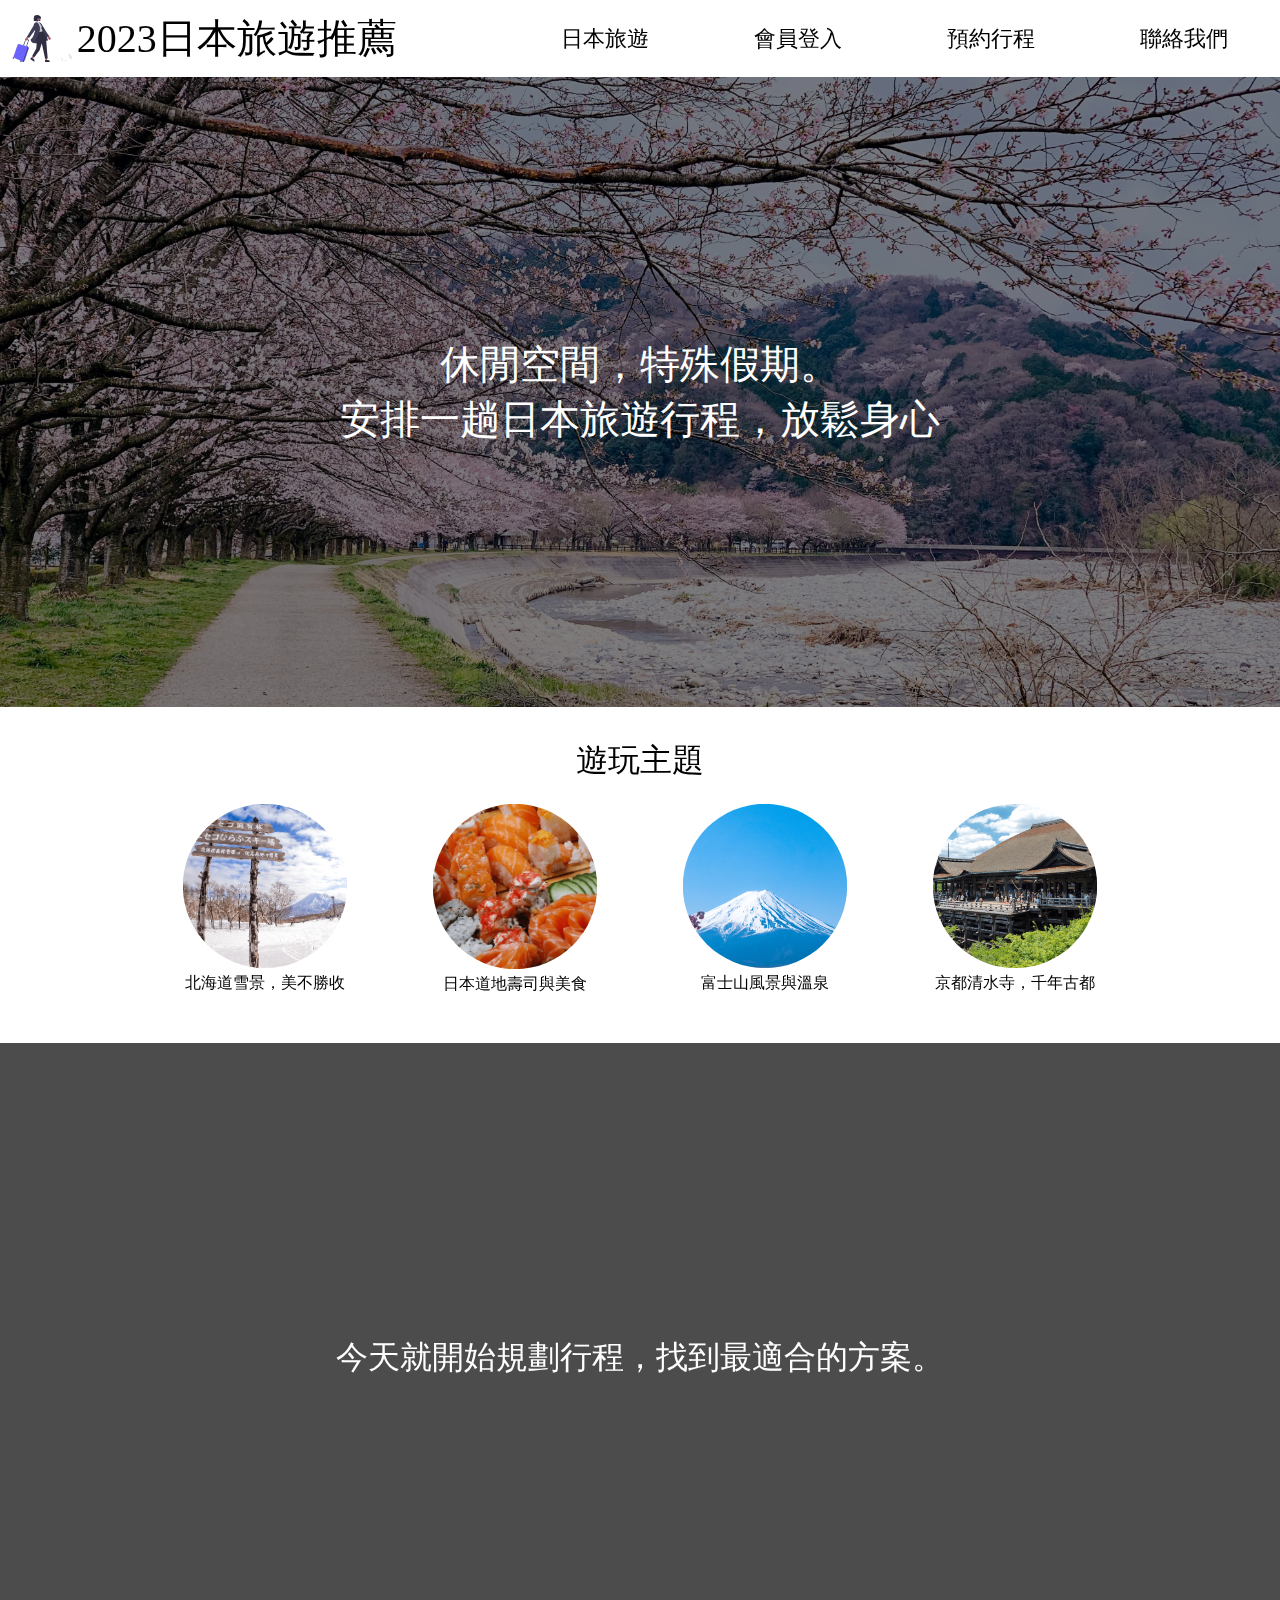
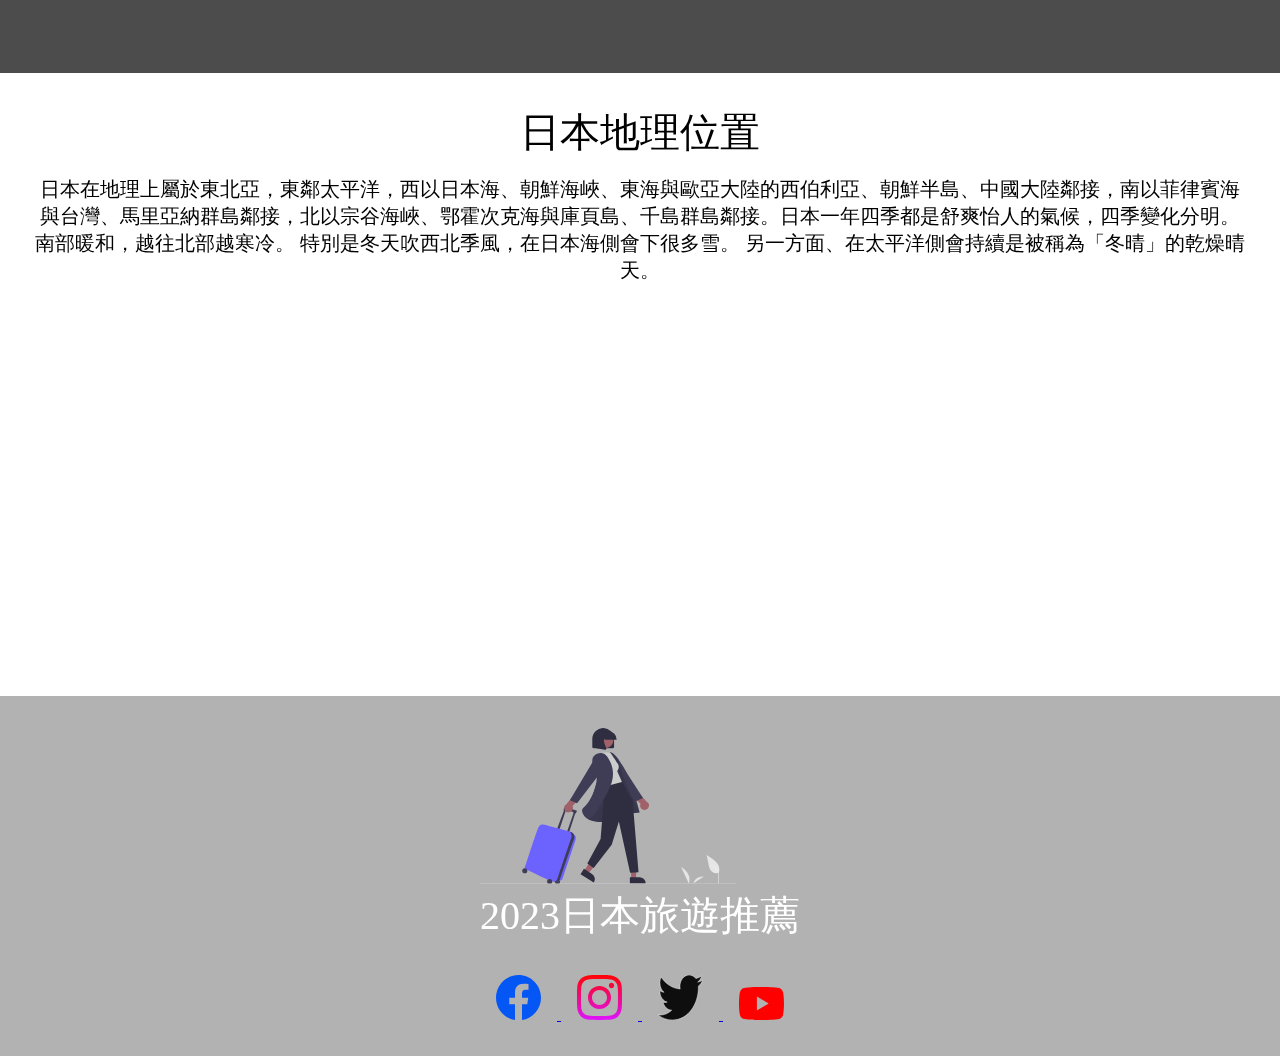
==== 日本旅遊網站/index.html @ 7ee06b42 "日本旅遊介紹網站" ====
<!DOCTYPE html>
<html lang="zh-Hants">
  <head>
    <meta charset="UTF-8" />
    <meta name="viewport" content="width=device-width, initial-scale=1.0" />
    <title>日本旅遊推薦</title>
    <link
      rel="stylesheet"
      href="https://cdnjs.cloudflare.com/ajax/libs/font-awesome/6.4.0/css/all.min.css"
      integrity="sha512-iecdLmaskl7CVkqkXNQ/ZH/XLlvWZOJyj7Yy7tcenmpD1ypASozpmT/E0iPtmFIB46ZmdtAc9eNBvH0H/ZpiBw=="
      crossorigin="anonymous"
      referrerpolicy="no-referrer"
    />
    <link rel="stylesheet" href="./styles/style.css" />
  </head>
  <body>
    <img class="fixed-image" src="./images/富士山2.jpg" alt="fixed-image" />

    <header>
      <section class="logo">
        <img src="./images/網站Logo.svg" alt="ˋ日本旅遊網Logo" />
        <h1>2023日本旅遊推薦</h1>
      </section>
      <nav>
        <ul>
          <li>
            <a href="#"><i class="fa-solid fa-plane"></i> 日本旅遊</a>
          </li>
          <li>
            <a href="#"
              ><i class="fa-solid fa-right-to-bracket"></i> 會員登入</a
            >
          </li>
          <li>
            <a href="#"><i class="fa-solid fa-book"></i> 預約行程</a>
          </li>
          <li>
            <a href="#"><i class="fa-regular fa-address-book"></i> 聯絡我們</a>
          </li>
        </ul>
      </nav>
    </header>
    <main>
      <section class="background-img">
        <div class="filter"></div>
        <h3>休閒空間，特殊假期。<br />安排一趟日本旅遊行程，放鬆身心</h3>
      </section>

      <section class="info-circles">
        <h3>遊玩主題</h3>
        <div class="circles">
          <div class="circle">
            <img src="./images/北海道雪景.jpg" alt="北海道雪景" />
            <p>北海道雪景，美不勝收</p>
          </div>
          <div class="circle">
            <img src="./images/日本壽司.jpg" alt="日本壽司" />
            <p>日本道地壽司與美食</p>
          </div>
          <div class="circle">
            <img src="./images/富士山.jpg" alt="富士山" />
            <p>富士山風景與溫泉</p>
          </div>
          <div class="circle">
            <img src="./images/清水寺.jpg" alt="清水寺" />
            <p>京都清水寺，千年古都</p>
          </div>
        </div>
      </section>

      <section class="empty-container">
        <h3>今天就開始規劃行程，找到最適合的方案。</h3>
      </section>

      <section class="google-map">
        <h3>日本地理位置</h3>
        <p>
          日本在地理上屬於東北亞，東鄰太平洋，西以日本海、朝鮮海峽、東海與歐亞大陸的西伯利亞、朝鮮半島、中國大陸鄰接，南以菲律賓海與台灣、馬里亞納群島鄰接，北以宗谷海峽、鄂霍次克海與庫頁島、千島群島鄰接。日本一年四季都是舒爽怡人的氣候，四季變化分明。
          南部暖和，越往北部越寒冷。
          特別是冬天吹西北季風，在日本海側會下很多雪。
          另一方面、在太平洋側會持續是被稱為「冬晴」的乾燥晴天。
        </p>
        <iframe
          src="https://www.google.com/maps/embed?pb=!1m18!1m12!1m3!1d27826128.869465236!2d115.73740337734606!3d31.640852204280197!2m3!1f0!2f0!3f0!3m2!1i1024!2i768!4f13.1!3m3!1m2!1s0x34674e0fd77f192f%3A0xf54275d47c665244!2z5pel5pys!5e0!3m2!1szh-TW!2stw!4v1687936193692!5m2!1szh-TW!2stw"
          style="border: 0"
          allowfullscreen=""
          loading="lazy"
          referrerpolicy="no-referrer-when-downgrade"
        ></iframe>
      </section>
    </main>

    <footer>
      <section class="logo">
        <img src="./images/網站Logo.svg" alt="logo" />
        <h3>2023日本旅遊推薦</h3>
      </section>

      <section class="links">
        <a href="#">
          <img src="./Icons/facebook.svg" alt="facebook" />
        </a>
        <a href="#">
          <img src="./Icons/instagram.svg" alt="instagram" />
        </a>
        <a href="#">
          <img src="./Icons/twitter.svg" alt="twitter" />
        </a>
        <a href="#">
          <img src="./Icons/youtube.svg" alt="youtube" />
        </a>
      </section>
    </footer>

    <script>
      setInterval(() => {
        let topBackground = document.querySelector("section.background-img");
        if (
          topBackground.style.backgroundImage == 'url("../images/日本櫻花.jpg")'
        ) {
          topBackground.style.backgroundImage = 'url("../images/京都古城.jpg")';
        } else if (
          topBackground.style.backgroundImage == 'url("../images/京都古城.jpg")'
        ) {
          topBackground.style.backgroundImage = 'url("../images/大阪街頭.jpg")';
        } else {
          topBackground.style.backgroundImage = 'url("../images/日本櫻花.jpg")';
        }
      }, 3000);
    </script>
  </body>
</html>
---- 日本旅遊網站/styles/style.css ----
@charset "UTF-8";
* {
  margin: 0;
  padding: 0;
  box-sizing: border-box;
}

h1,
h2,
h3,
h4,
h5,
h6 {
  font-weight: normal;
}

body {
  position: relative;
}
body img.fixed-image {
  min-height: 100vh;
  position: fixed;
  width: 100%;
  z-index: -5;
  bottom: 0;
  left: 0;
}
body header {
  background-color: white;
  display: flex;
  flex-wrap: wrap;
  align-items: center;
}
body header nav {
  flex: 5 1 500px;
}
body header nav ul {
  display: flex;
  list-style-type: none;
  justify-content: space-around;
}
body header nav ul li a {
  color: black;
  text-decoration: none;
  font-size: 1.35rem;
  transition: all 0.2s ease;
  padding-bottom: 0.3rem;
}
body header nav ul li a:hover {
  color: rgba(152, 57, 255, 0.5);
  border-bottom: 3px solid rgba(152, 57, 255, 0.5);
}
body header section.logo {
  flex: 2 1 400px;
  display: flex;
  align-items: center;
}
body header section.logo h1 {
  font-size: 2.5rem;
}
body header section.logo img {
  width: 6vw;
  height: 6vw;
}
body main section.background-img {
  min-height: 70vh;
  background-image: url("../images/日本櫻花.jpg");
  background-size: cover;
  background-position: center;
  transition: all 0.75s ease;
  position: relative;
  z-index: 0;
  display: flex;
  justify-content: center;
  align-items: center;
}
body main section.background-img div.filter {
  background-color: rgba(0, 0, 0, 0.5);
  width: 100%;
  min-height: 70vh;
  position: absolute;
  top: 0;
  left: 0;
  z-index: -1;
}
body main section.background-img h3 {
  color: white;
  font-size: 2.5rem;
  text-align: center;
}
body main section.info-circles {
  background-color: white;
  padding: 2rem 1rem;
}
body main section.info-circles h3 {
  text-align: center;
  font-size: 2rem;
}
body main section.info-circles div.circles {
  display: flex;
  flex-wrap: wrap;
  justify-content: center;
}
body main section.info-circles div.circles div.circle {
  padding: 1rem;
  flex: 0 1 250px;
  display: flex;
  flex-direction: column;
  align-items: center;
}
body main section.info-circles div.circles div.circle img {
  width: 80%;
  border-radius: 50%;
  transition: all 0.1s ease-in;
  padding: 0.3rem;
}
body main section.info-circles div.circles div.circle img:hover {
  border: 3px solid rgba(152, 57, 255, 0.5);
}
body main section.empty-container {
  min-height: 70vh;
  background-color: rgba(0, 0, 0, 0.7);
  display: flex;
  justify-content: center;
  align-items: center;
}
body main section.empty-container h3 {
  font-size: 2rem;
  color: white;
}
body main section.google-map {
  background-color: white;
  padding: 2rem 1rem;
  text-align: center;
}
body main section.google-map h3 {
  font-size: 2.5rem;
}
body main section.google-map p {
  font-size: 1.25rem;
  margin: 1rem;
}
body main section.google-map iframe {
  width: 100%;
  height: 40vh;
}
body footer {
  display: flex;
  padding: 2rem;
  flex-direction: column;
  align-items: center;
  color: white;
  background-color: rgba(0, 0, 0, 0.3);
}
body footer section.logo img {
  width: 20vw;
}
body footer section.logo h3 {
  font-size: 2.5rem;
}
body footer section.links {
  margin-top: 2rem;
}
body footer section.links a img {
  width: 5vh;
  margin: 0rem 1rem;
}

@media screen and (max-width: 700px) {
  body header section.Logo {
    flex-direction: column;
  }
  body header section.Logo img {
    width: 50vw;
    height: 50vw;
  }
  body header nav ul {
    flex-direction: column;
  }
  body header nav ul li {
    padding: 0.5rem 0.25rem;
  }
}/*# sourceMappingURL=style.css.map */
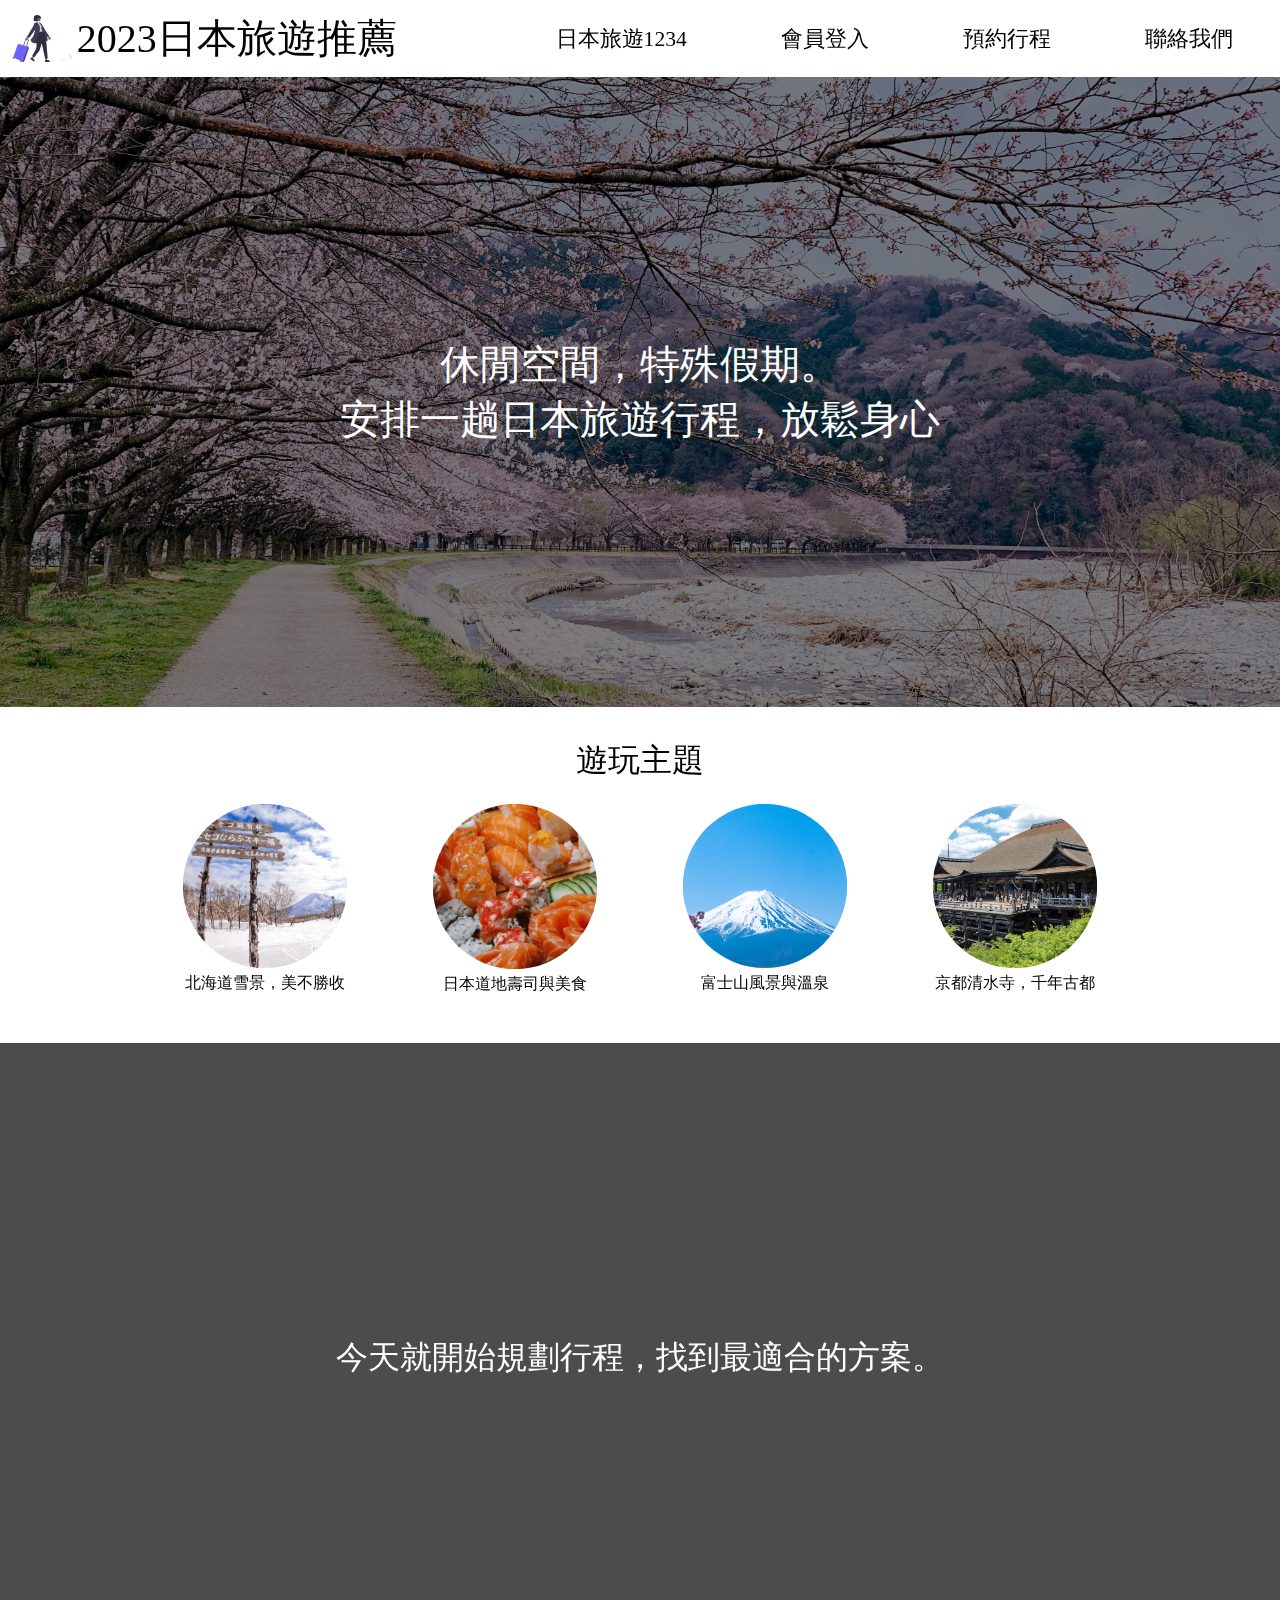
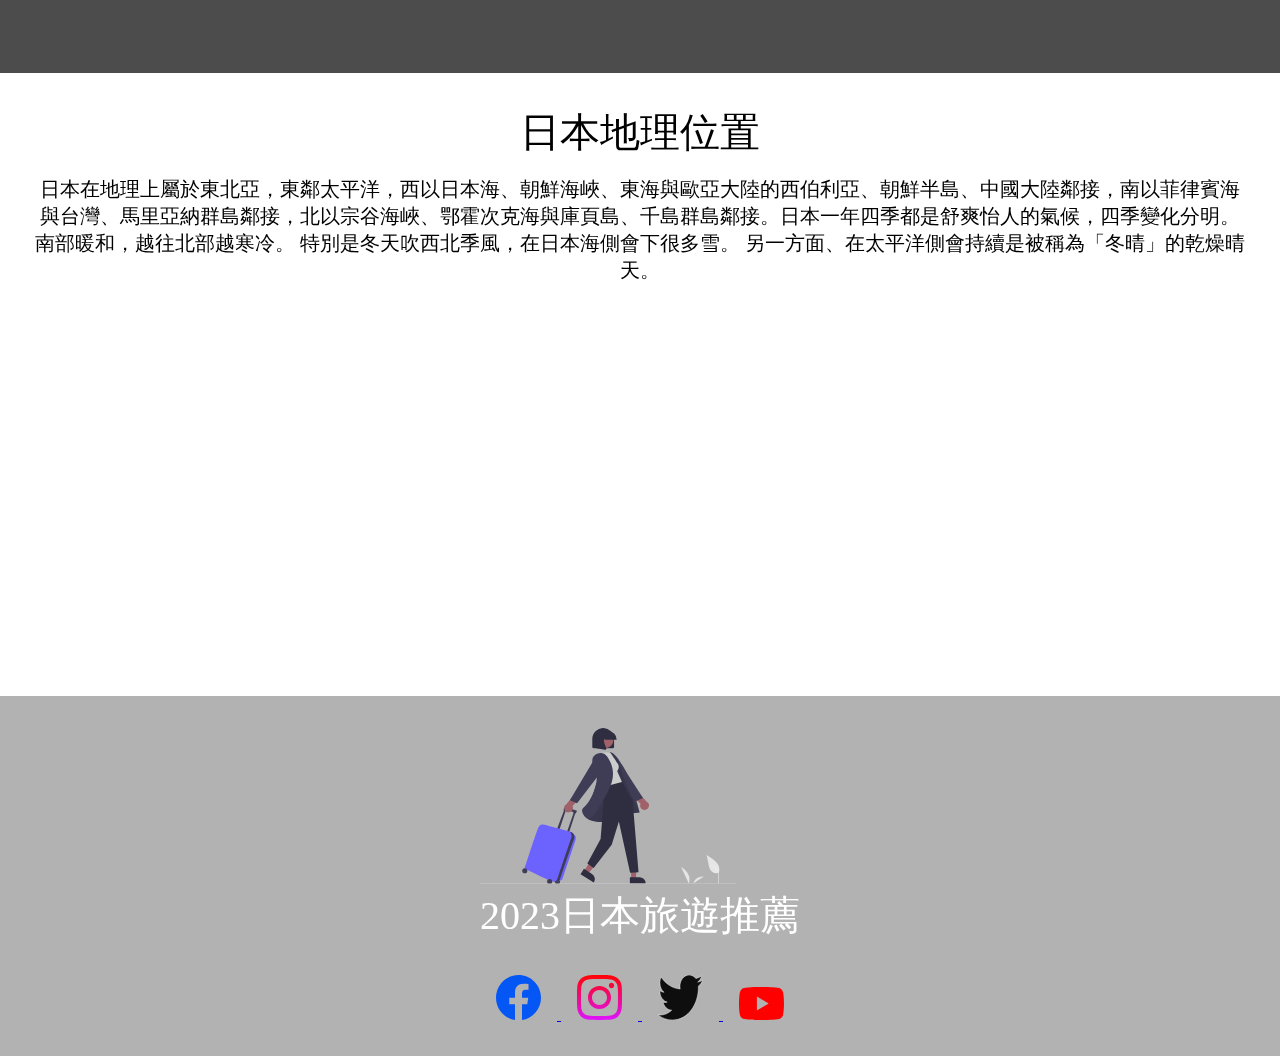
==== commit 4a213a4f: "updated code" ====
--- a/日本旅遊網站/index.html
+++ b/日本旅遊網站/index.html
@@ -24,7 +24,7 @@
       <nav>
         <ul>
           <li>
-            <a href="#"><i class="fa-solid fa-plane"></i> 日本旅遊</a>
+            <a href="#"><i class="fa-solid fa-plane"></i> 日本旅遊1234</a>
           </li>
           <li>
             <a href="#"
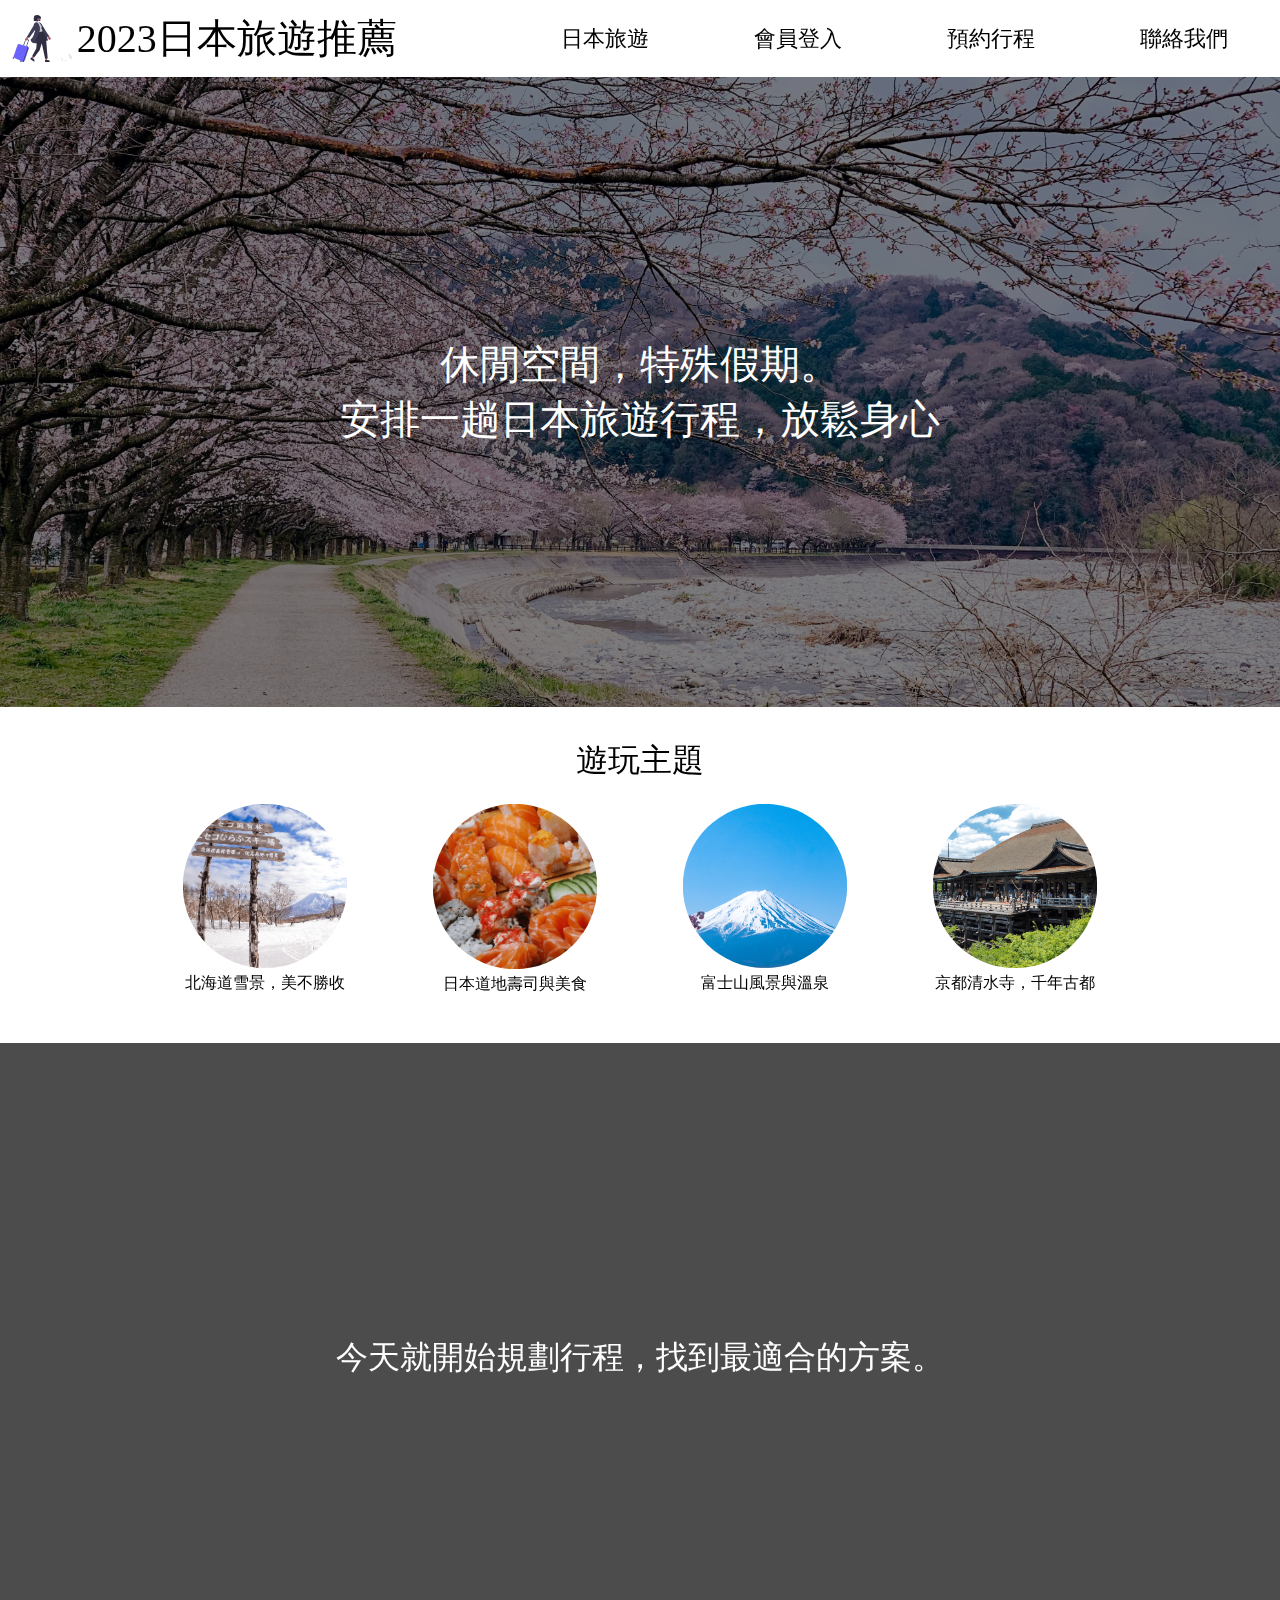
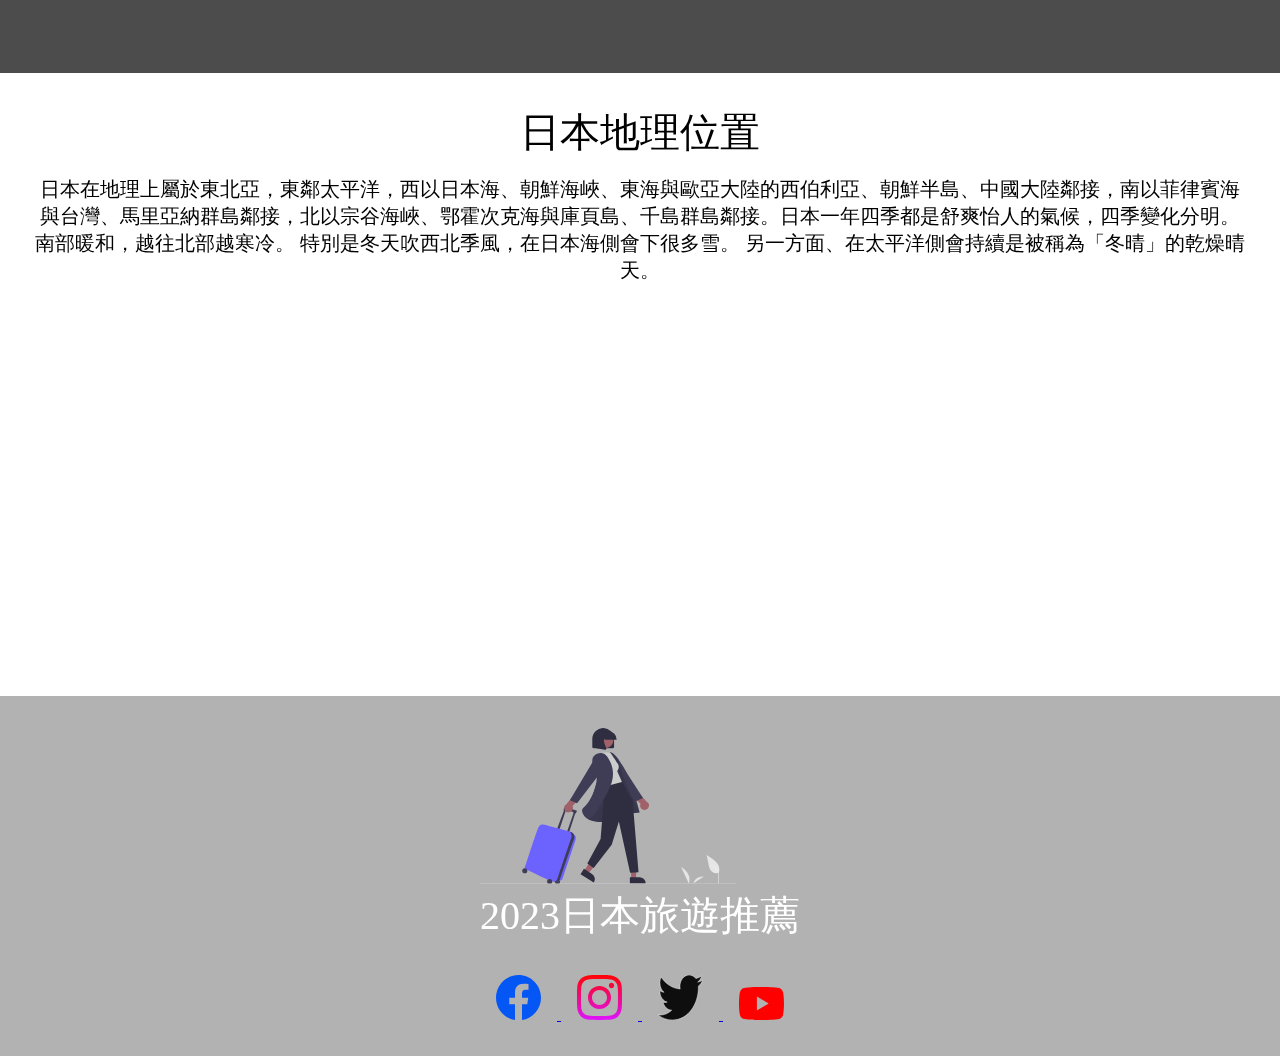
==== commit 2a2cea8b: "updated code" ====
--- a/日本旅遊網站/index.html
+++ b/日本旅遊網站/index.html
@@ -24,7 +24,7 @@
       <nav>
         <ul>
           <li>
-            <a href="#"><i class="fa-solid fa-plane"></i> 日本旅遊1234</a>
+            <a href="#"><i class="fa-solid fa-plane"></i> 日本旅遊</a>
           </li>
           <li>
             <a href="#"
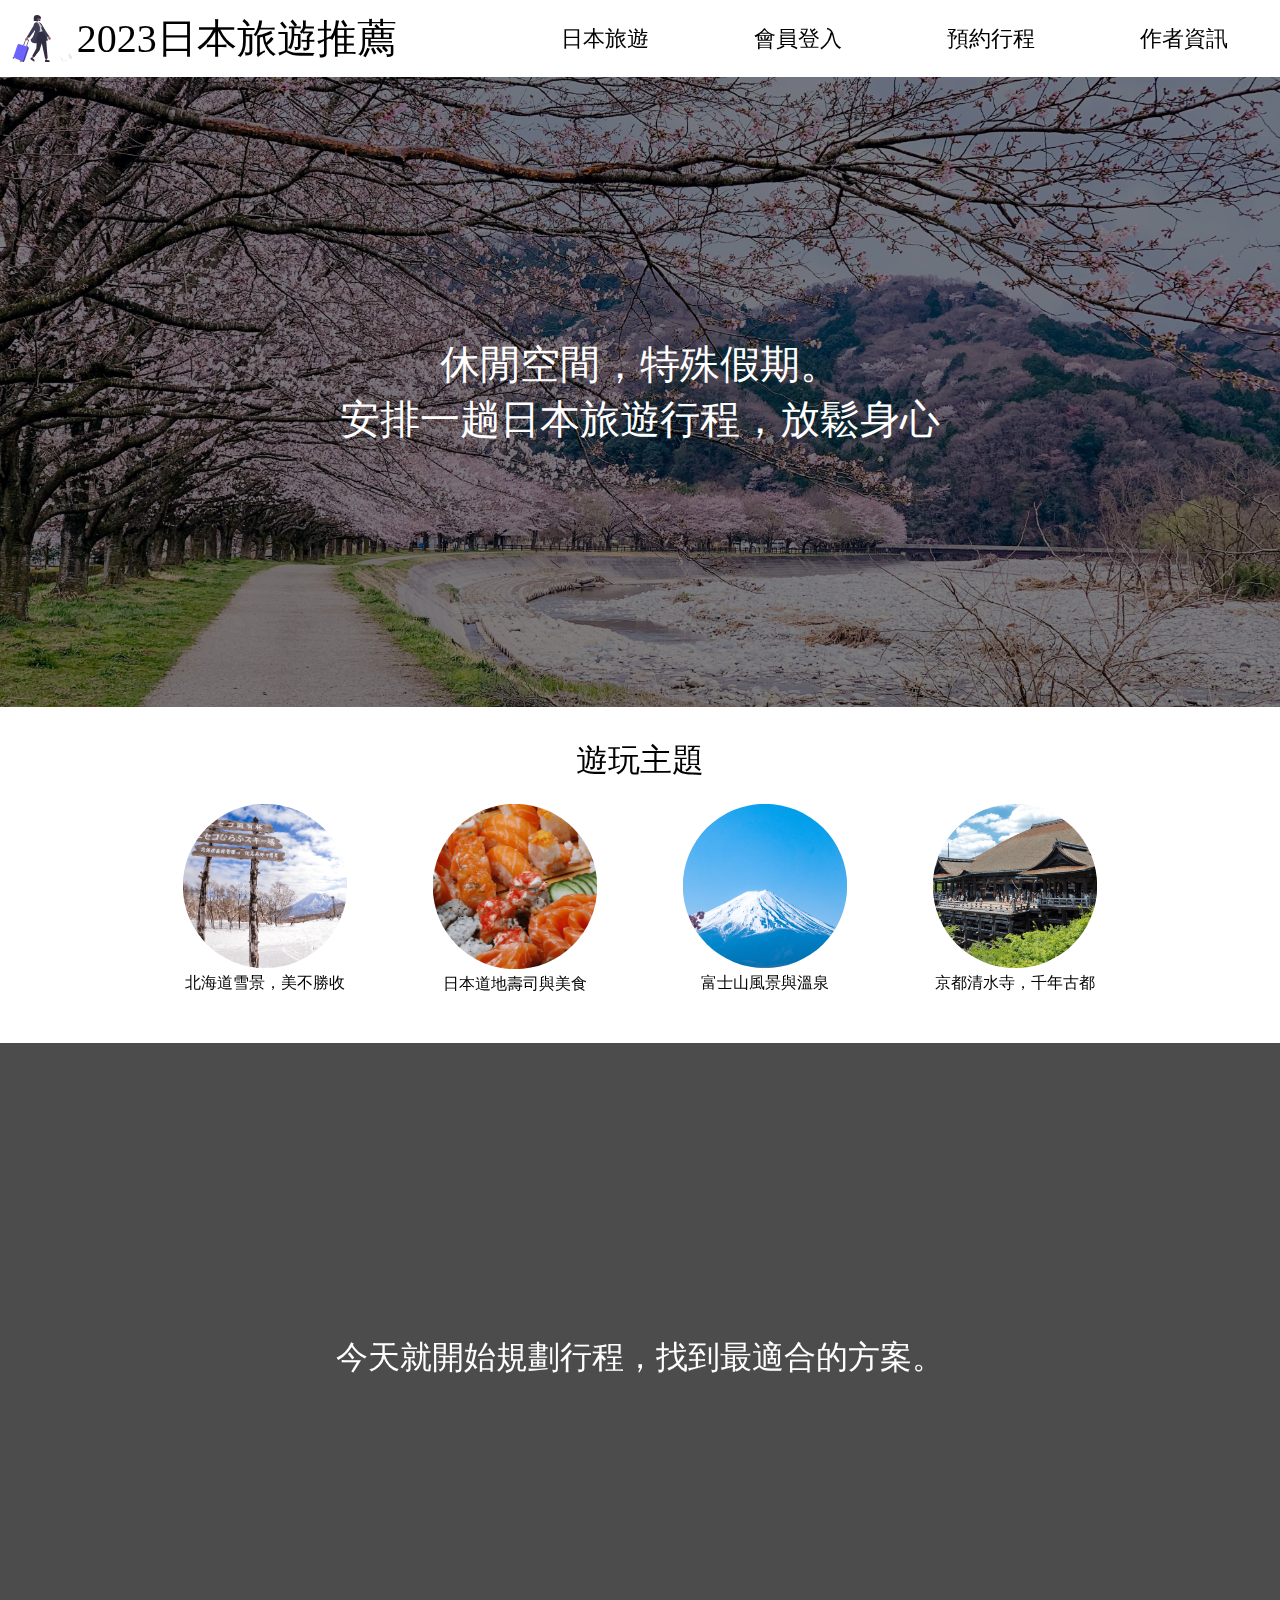
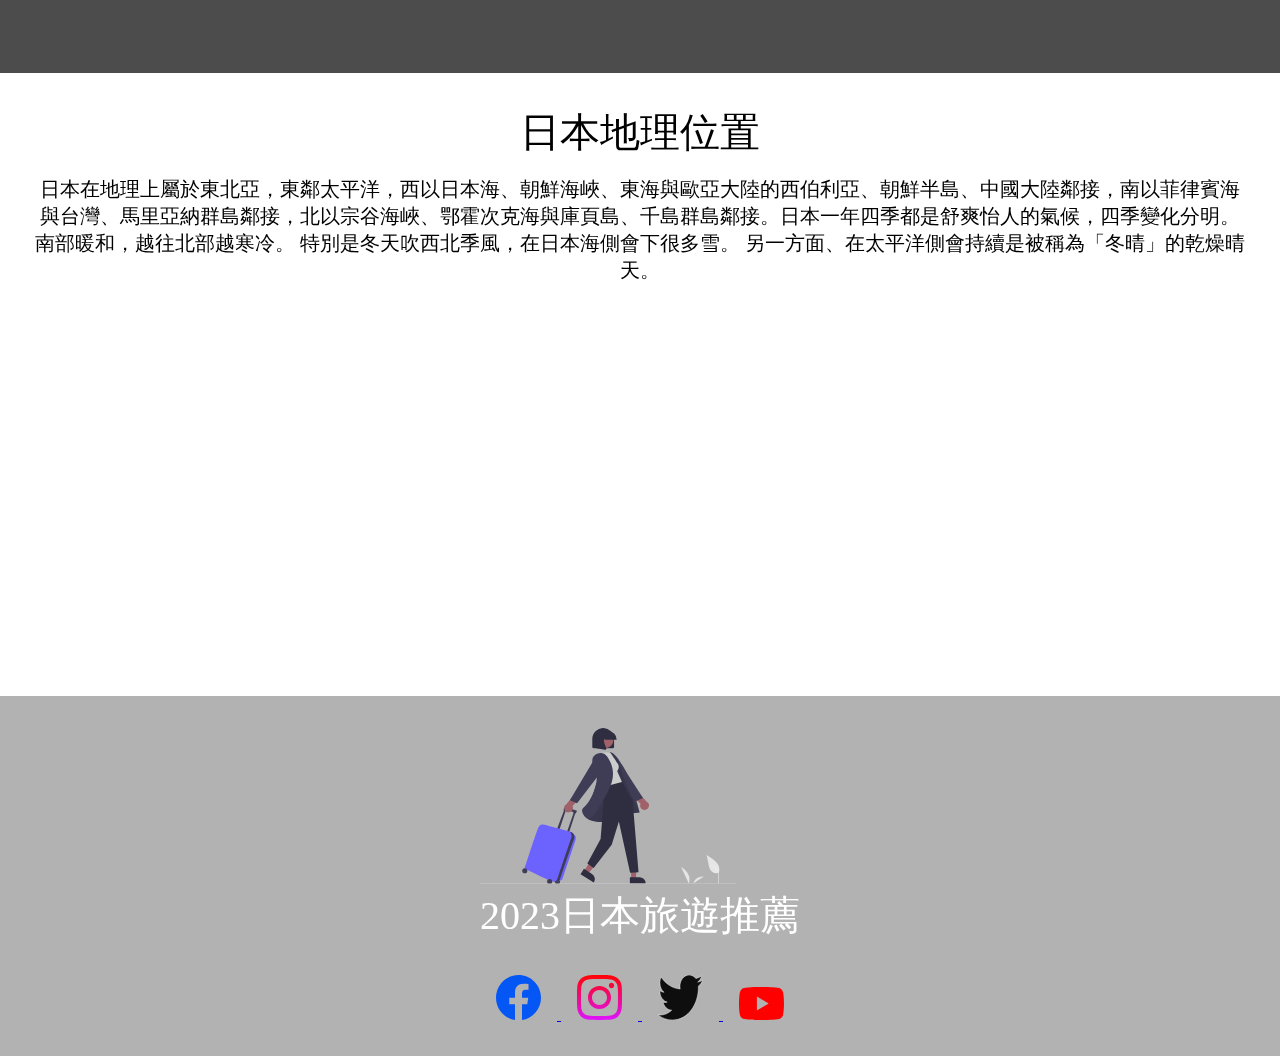
==== commit eeee3642: "updated code" ====
--- a/日本旅遊網站/index.html
+++ b/日本旅遊網站/index.html
@@ -35,7 +35,9 @@
             <a href="#"><i class="fa-solid fa-book"></i> 預約行程</a>
           </li>
           <li>
-            <a href="#"><i class="fa-regular fa-address-book"></i> 聯絡我們</a>
+            <a href="contact.html"
+              ><i class="fa-regular fa-address-book"></i> 作者資訊</a
+            >
           </li>
         </ul>
       </nav>
